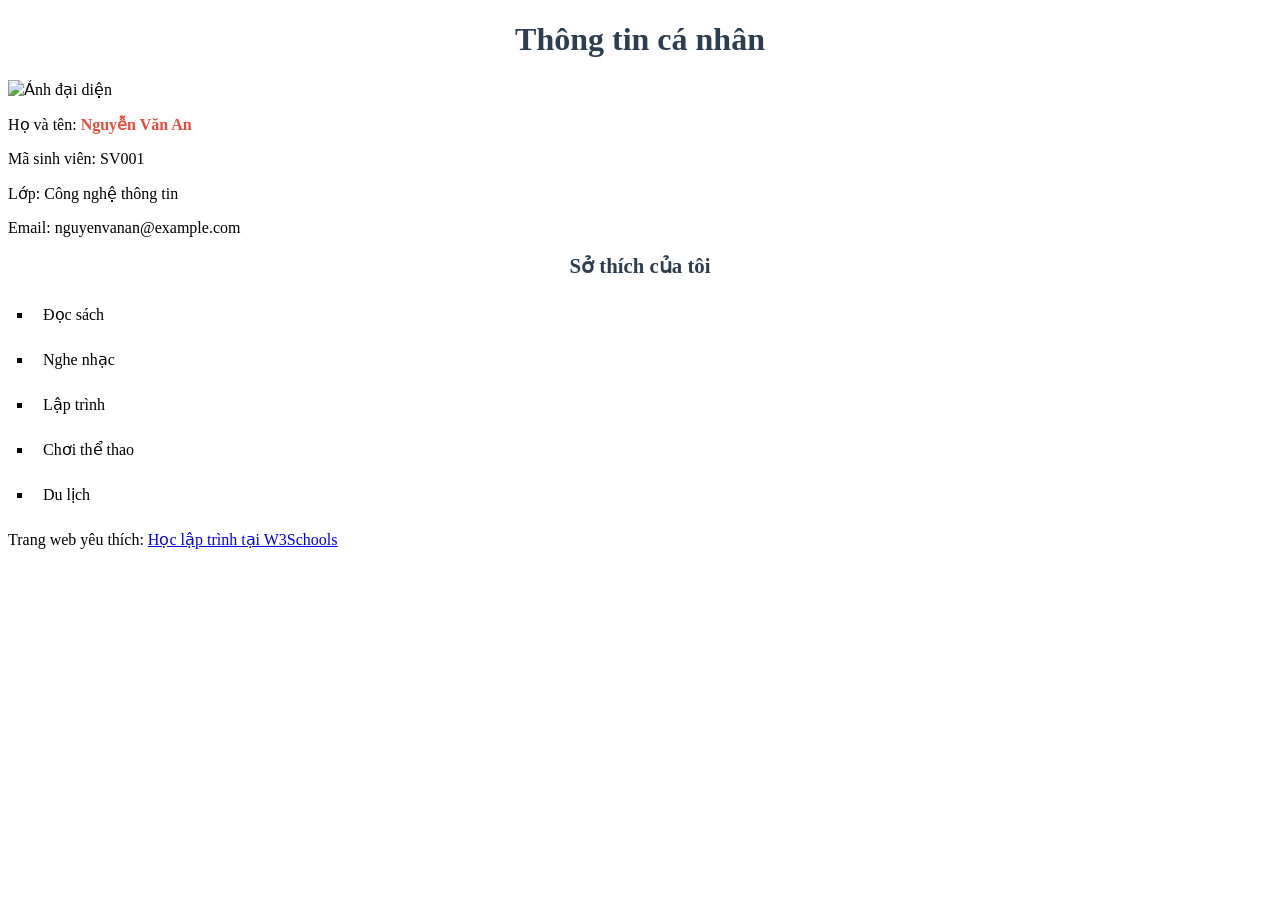
==== bai1.html @ ae2f0910 "Add personal information HTML page" ====
<!DOCTYPE html>
<html lang="vi">
<head>
    <meta charset="UTF-8">
    <meta name="viewport" content="width=device-width, initial-scale=1.0">
    <title>Thông tin cá nhân</title>
    <link rel="stylesheet" href="style.css">

    <!-- Internal CSS -->
    <style>
        h1, h2 {
            text-align: center;
            color: #2c3e50;
        }

        h2 {
            font-size: 1.3rem;
        }

        .hobbies {
            list-style-type: square;
            padding-left: 25px;
        }

        .hobbies li {
            padding: 10px;
            margin: 6px 0;
            border-radius: 6px;
            transition: background-color 0.3s;
        }

        .hobbies li:hover {
            background-color: #d6eaf8;
        }
    </style>
</head>

<body>
    <div class="profile">
        <h1>Thông tin cá nhân</h1>

        <img
            id="avatar"
            src="https://placehold.co/150x150/3498db/ffffff?text=Avatar"
            alt="Ảnh đại diện"
        >

        <p>Họ và tên:
            <strong style="color: #e74c3c;">
                Nguyễn Văn An
            </strong>
        </p>

        <p>Mã sinh viên: SV001</p>
        <p>Lớp: Công nghệ thông tin</p>
        <p>Email: nguyenvanan@example.com</p>

        <h2>Sở thích của tôi</h2>

        <ul class="hobbies">
            <li>Đọc sách</li>
            <li>Nghe nhạc</li>
            <li>Lập trình</li>
            <li>Chơi thể thao</li>
            <li>Du lịch</li>
        </ul>

        <p>
            Trang web yêu thích:
            <a href="https://www.w3schools.com/" target="_blank">
                Học lập trình tại W3Schools
            </a>
        </p>
    </div>
</body>
</html>
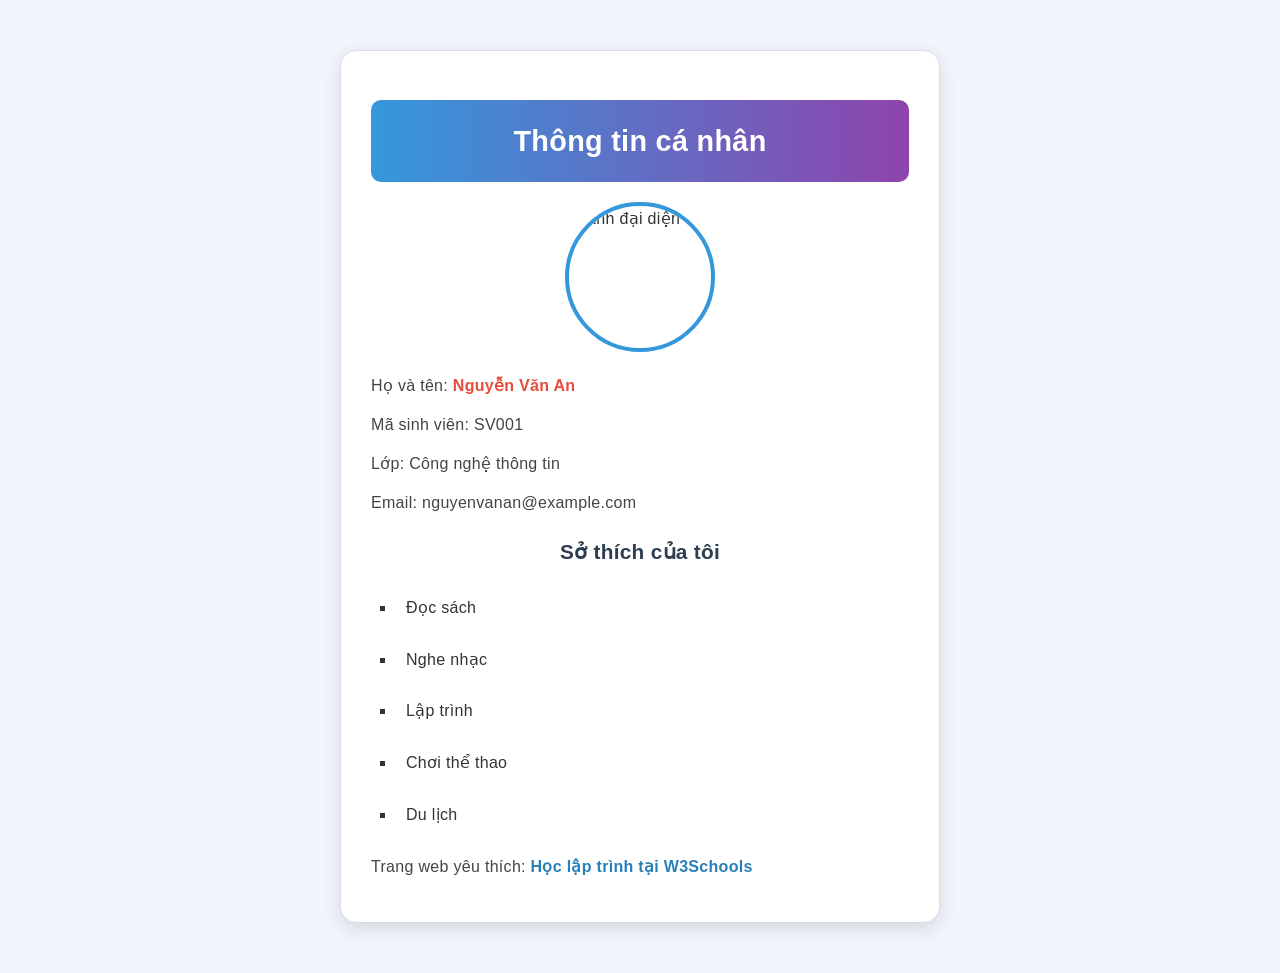
==== commit 8718e5d6: "Remove empty line at the beginning of bai1.html" ====
--- a/bai1.html
+++ b/bai1.html
@@ -1,4 +1,3 @@
-
 <!DOCTYPE html>
 <html lang="vi">
 <head>
@@ -75,3 +74,4 @@
     </div>
 </body>
 </html>
+
--- a/style.css
+++ b/style.css
@@ -0,0 +1,371 @@
+
+/* =====================================
+   1. CSS CHUNG
+===================================== */
+
+* {
+    box-sizing: border-box;
+}
+
+body {
+    font-family: Arial, Helvetica, sans-serif;
+    font-size: 16px;
+    color: #333333;
+    background-color: #f2f6fc;
+    line-height: 1.6;
+    letter-spacing: 0.3px;
+    margin: 0;
+    padding: 30px 15px;
+}
+
+/* Group selector */
+h1, h2 {
+    text-align: center;
+    color: #2c3e50;
+}
+
+/* Element selector */
+p {
+    font-size: 1rem;
+    margin: 10px 0;
+}
+
+/* =====================================
+   2. BÀI 1 - PROFILE CARD
+===================================== */
+
+.profile {
+    width: 90%;
+    max-width: 600px;
+    margin: 20px auto;
+    padding: 30px;
+    border: 1px solid #d5dce5;
+    border-radius: 16px;
+    background-color: #ffffff;
+    box-shadow: 0 6px 20px rgba(0, 0, 0, 0.12);
+}
+
+/* Background gradient cho tiêu đề */
+.profile h1 {
+    color: white;
+    background-image: linear-gradient(
+        to right,
+        #3498db,
+        #8e44ad
+    );
+    padding: 18px;
+    border-radius: 10px;
+    font-size: 1.8rem;
+}
+
+/* ID selector */
+#avatar {
+    display: block;
+    width: 150px;
+    height: 150px;
+    object-fit: cover;
+    border-radius: 50%;
+    border: 4px solid #3498db;
+    margin: 20px auto;
+}
+
+/* Descendant selector */
+.profile p {
+    color: #444444;
+    font-size: 1rem;
+    line-height: 1.8;
+}
+
+/* Inline CSS trong HTML sẽ đổi màu họ tên */
+
+.hobbies {
+    list-style-type: square;
+    padding-left: 25px;
+}
+
+.hobbies li {
+    margin: 8px 0;
+    padding: 10px;
+    border-radius: 6px;
+    transition: background-color 0.3s, color 0.3s;
+}
+
+.hobbies li:hover {
+    background-color: #d6eaf8;
+    color: #154360;
+}
+
+a {
+    color: #2980b9;
+    text-decoration: none;
+    font-weight: bold;
+}
+
+a:hover {
+    color: #e74c3c;
+    text-decoration: underline;
+}
+
+/* =====================================
+   3. BÀI 2 - BẢNG ĐIỂM
+===================================== */
+
+.table-container {
+    position: relative;
+    width: 95%;
+    max-width: 1000px;
+    margin: 60px auto 30px;
+    padding: 35px 20px 20px;
+    background-color: #ffffff;
+    border: 1px solid #d5dce5;
+    border-radius: 12px;
+    box-shadow: 0 5px 18px rgba(0, 0, 0, 0.1);
+}
+
+.table-container h1 {
+    margin-top: 10px;
+    font-size: 1.8rem;
+}
+
+/* Position absolute cho nhãn */
+.table-label {
+    position: absolute;
+    top: 0;
+    right: 0;
+    padding: 8px 18px;
+    background-color: #2980b9;
+    color: white;
+    font-size: 0.85rem;
+    font-weight: bold;
+    border-radius: 0 10px 0 10px;
+}
+
+.score-table {
+    width: 100%;
+    max-width: 100%;
+    margin: auto;
+    border-collapse: collapse;
+    font-size: 1rem;
+}
+
+.score-table th,
+.score-table td {
+    border: 1px solid #d5dce5;
+    padding: 12px 10px;
+    text-align: left;
+}
+
+/* Dòng tiêu đề */
+.score-table thead th {
+    background-color: #2874a6;
+    color: #ffffff;
+    text-align: center;
+    font-weight: bold;
+}
+
+/* Căn giữa cột STT */
+.score-table th:first-child,
+.score-table td:first-child {
+    text-align: center;
+}
+
+/* Căn giữa cột Điểm */
+.score-table th:last-child,
+.score-table td:last-child {
+    text-align: center;
+}
+
+/* Xen kẽ dòng chẵn và lẻ */
+.score-table tbody tr:nth-child(odd) {
+    background-color: #ffffff;
+}
+
+.score-table tbody tr:nth-child(even) {
+    background-color: #eaf2f8;
+}
+
+/* Hover trên từng dòng */
+.score-table tbody tr:hover {
+    background-color: #d4efdf;
+}
+
+/* Dòng điểm trung bình */
+.score-table tbody tr.average-row {
+    background-color: #fdebd0;
+    color: #7e5109;
+    font-weight: bold;
+}
+
+/* =====================================
+   4. BÀI 3 - FORM ĐĂNG KÝ
+===================================== */
+
+.form-container {
+    position: relative;
+    width: 95%;
+    max-width: 700px;
+    margin: 60px auto 30px;
+    padding: 45px 30px 30px;
+    background-color: #ffffff;
+    border: 1px solid #d5dce5;
+    border-radius: 14px;
+    box-shadow: 0 6px 20px rgba(0, 0, 0, 0.12);
+}
+
+.form-container h1 {
+    margin-bottom: 25px;
+    font-size: 1.8rem;
+}
+
+/* Nhãn ĐĂNG KÝ MỚI */
+.form-label {
+    position: absolute;
+    top: 0;
+    right: 0;
+    padding: 8px 16px;
+    color: white;
+    background-color: #8e44ad;
+    font-size: 0.85rem;
+    font-weight: bold;
+    border-radius: 0 12px 0 10px;
+}
+
+/* Flexbox cho họ tên và email */
+.form-row {
+    display: flex;
+    gap: 16px;
+    flex-wrap: wrap;
+}
+
+.form-row .form-group {
+    flex: 1 1 220px;
+    min-width: 0;
+}
+
+.form-group {
+    margin-bottom: 18px;
+}
+
+.form-group > label {
+    display: block;
+    margin-bottom: 6px;
+    font-weight: bold;
+    color: #34495e;
+}
+
+/* Các trường nhập liệu có kích thước thống nhất */
+.form-group input:not([type="radio"]):not([type="checkbox"]),
+.form-group select,
+.form-group textarea {
+    display: block;
+    width: 100%;
+    padding: 11px 12px;
+    border: 1px solid #bdc3c7;
+    border-radius: 7px;
+    background-color: #fbfcfc;
+    font-family: inherit;
+    font-size: 1rem;
+    transition: border-color 0.3s, box-shadow 0.3s;
+}
+
+/* Focus selector */
+.form-group input:focus,
+.form-group select:focus,
+.form-group textarea:focus {
+    outline: none;
+    border-color: #3498db;
+    box-shadow: 0 0 0 3px rgba(52, 152, 219, 0.2);
+    background-color: #ffffff;
+}
+
+.form-group textarea {
+    resize: vertical;
+}
+
+/* Radio và checkbox nằm ngang */
+.options {
+    display: flex;
+    flex-wrap: wrap;
+    align-items: center;
+    gap: 12px 22px;
+}
+
+.options label {
+    display: inline-flex;
+    align-items: center;
+    gap: 6px;
+    font-weight: normal;
+    cursor: pointer;
+}
+
+.options input {
+    accent-color: #2980b9;
+}
+
+/* Flexbox cho các nút */
+.form-buttons {
+    display: flex;
+    justify-content: center;
+    gap: 15px;
+    margin-top: 25px;
+}
+
+.form-buttons button {
+    padding: 12px 28px;
+    border: none;
+    border-radius: 7px;
+    background-color: #2980b9;
+    color: white;
+    font-size: 1rem;
+    font-weight: bold;
+    cursor: pointer;
+    transition: background-color 0.3s, transform 0.2s;
+}
+
+/* Hover selector cho nút */
+.form-buttons button:hover {
+    background-color: #1a5276;
+    transform: translateY(-2px);
+}
+
+.form-buttons .reset-button {
+    background-color: #7f8c8d;
+}
+
+.form-buttons .reset-button:hover {
+    background-color: #566573;
+}
+
+/* Responsive cho điện thoại */
+@media (max-width: 480px) {
+    body {
+        padding: 15px 8px;
+    }
+
+    .profile,
+    .table-container,
+    .form-container {
+        width: 100%;
+        padding: 25px 15px;
+    }
+
+    .profile h1,
+    .form-container h1,
+    .table-container h1 {
+        font-size: 1.4rem;
+    }
+
+    .score-table {
+        font-size: 0.8rem;
+    }
+
+    .score-table th,
+    .score-table td {
+        padding: 8px 5px;
+        overflow-wrap: anywhere;
+    }
+
+    .form-buttons button {
+        padding: 10px 18px;
+    }
+}
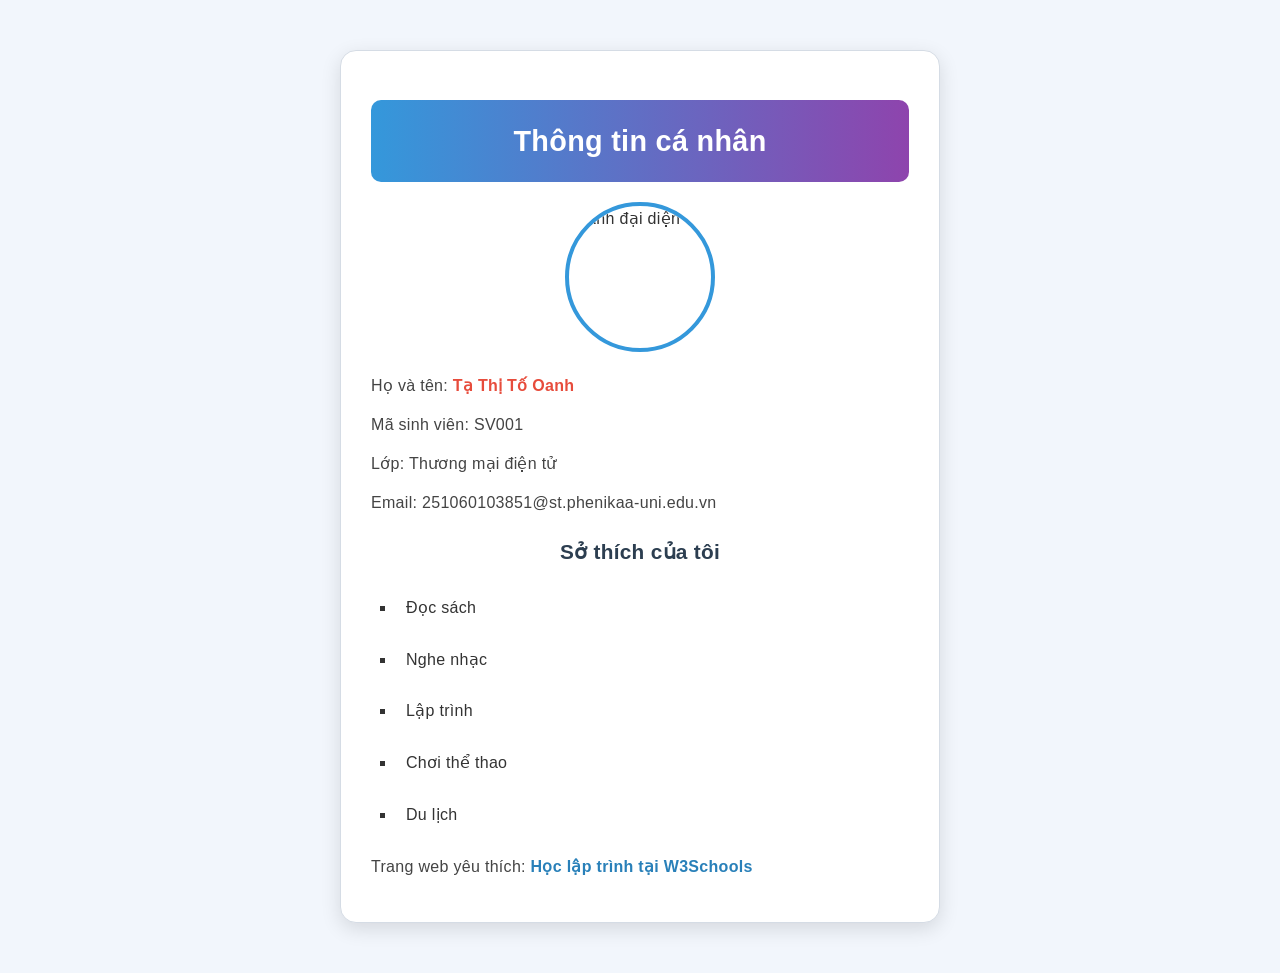
==== commit 46073bae: "Update bai1.html" ====
--- a/bai1.html
+++ b/bai1.html
@@ -47,13 +47,13 @@
 
         <p>Họ và tên:
             <strong style="color: #e74c3c;">
-                Nguyễn Văn An
+                Tạ Thị Tố Oanh
             </strong>
         </p>
 
         <p>Mã sinh viên: SV001</p>
-        <p>Lớp: Công nghệ thông tin</p>
-        <p>Email: nguyenvanan@example.com</p>
+        <p>Lớp: Thương mại điện tử</p>
+        <p>Email: 251060103851@st.phenikaa-uni.edu.vn</p>
 
         <h2>Sở thích của tôi</h2>
 
